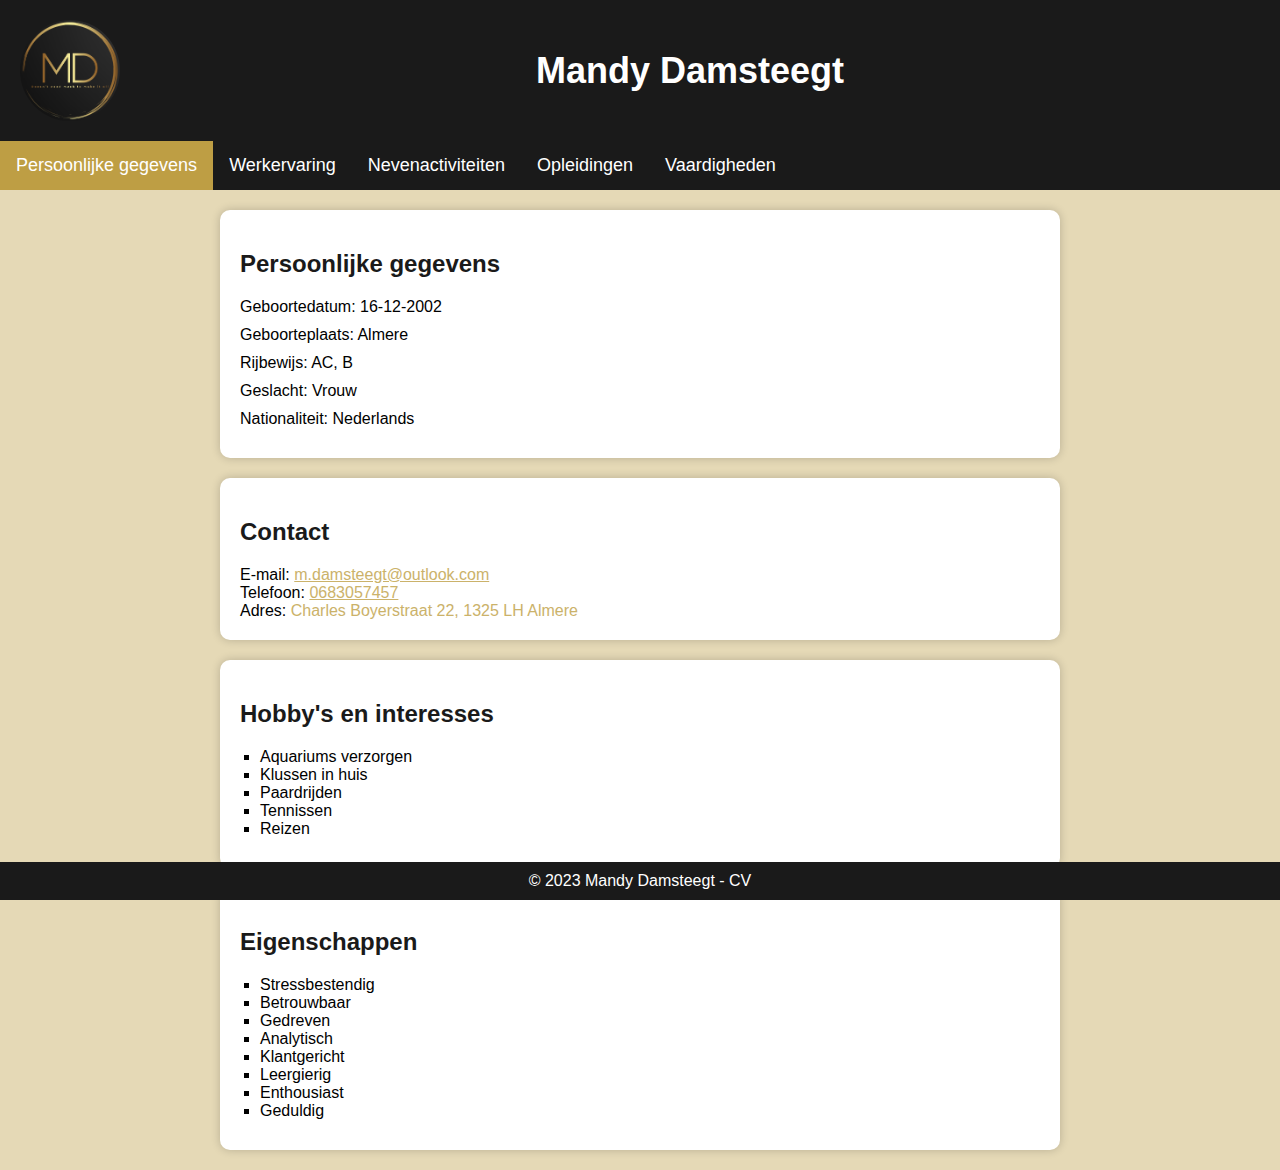
==== index.html @ e65ce406 "Add files via upload" ====
<!DOCTYPE html>
<html lang="nl">
<head>
    <meta charset="UTF-8">
    <meta name="viewport" content="width=device-width, initial-scale=1.0">
    <title>Mandy Damsteegt - CV</title>
    <style>
        body {
            font-family: Arial, sans-serif;
            background-color: #e5d9b6;
            margin: 0;
            padding: 0;
        }

        header {
            background-color: #1a1a1a;
            color: #ffffff;
            text-align: center;
            display: flex;
            justify-content: space-between;
            align-items: center;
            padding: 20px;
        }

        header img {
            max-width: 100px;
            border-radius: 50%;
        }

        h1 {
            margin: 0;
            font-size: 36px;
        }

        .container {
            background-color: #ffffff;
            margin: 20px auto;
            padding: 20px;
            border-radius: 10px;
            max-width: 800px;
            box-shadow: 0px 0px 10px rgba(0, 0, 0, 0.2);
        }

        h2 {
            color: #1a1a1a;
        }

        p {
            margin: 10px 0;
        }

        ul {
            list-style-type: square;
            margin: 10px 0;
            padding-left: 20px;
        }

        .skills {
            color: #be9e44;
        }

        .photo {
            text-align: center;
            margin-top: 20px;
        }

        .photo img {
            max-width: 200px;
            border-radius: 50%;
        }

        .education {
            margin-top: 20px;
        }

        .education p {
            margin: 10px 0;
        }

        .work-experience {
            margin-top: 20px;
        }

        .work-experience .job {
            margin-top: 10px;
        }

        .activities {
            margin-top: 20px;
        }

        .activities .activity {
            margin-top: 10px;
        }

        .skills-list {
            margin-top: 20px;
        }

        .skills-list p {
            margin: 10px 0;
        }

        footer {
        position: absolute;
        bottom: 0;
        width: 100%;
        background-color: #1a1a1a;
        color: #ffffff;
        text-align: center;
        padding: 10px 0;
        }
                /* Basisstijl voor de navigatielinks */
        .navbar {
            background-color: #1a1a1a;
            overflow: hidden;
        }

        .navbar a {
            float: left;
            display: block;
            color: #ffffff;
            text-align: center;
            padding: 14px 16px;
            text-decoration: none;
            font-size: 18px;
        }

        .navbar a:hover {
            background-color: #be9e44;
            color: #1a1a1a;
        }

        /* Stijl voor de actieve navigatielink */
        .active {
            background-color: #be9e44;
            color: #1a1a1a;
        }

    </style>
</head>
<body>
    <header>
        <img src="md.png">
        <h1>Mandy Damsteegt</h1>
        <p>      </p>
    </header>
        <div class="navbar">
        <a href="index.html" class="nav-link active">Persoonlijke gegevens</a>
        <a href="werkervaring.html" class="nav-link ">Werkervaring</a>
        <a href="nevenactiviteiten.html" class="nav-link ">Nevenactiviteiten</a>
        <a href="opleidingen.html" class="nav-link">Opleidingen</a>
        <a href="vaardigheden.html" class="nav-link">Vaardigheden</a>
    </div>

    <div class="container">
        <h2>Persoonlijke gegevens</h2>
        <p>Geboortedatum: 16-12-2002</p>
        <p>Geboorteplaats: Almere</p>
        <p>Rijbewijs: AC, B</p>
        <p>Geslacht: Vrouw</p>
        <p>Nationaliteit: Nederlands </p>
    </div>
    <div class = "container">
        <h2> Contact</h2>
        <span style="color: black;">E-mail:</span> <a href="mailto:m.damsteegt@outlook.com" style="color: #cbb26a;">m.damsteegt@outlook.com</a><br>
        <span style="color: black;">Telefoon:</span> <a href="tel:+3183057457" style="color: #cbb26a;">0683057457</a><br>
        <span style="color: black;">Adres:</span> <a style="color: #cbb26a;">Charles Boyerstraat 22, 1325 LH Almere</a>
    </div>
    <div class="container">
        <h2>Hobby's en interesses</h2>
        <ul>
          <li>Aquariums verzorgen</li>
          <li>Klussen in huis</li>
          <li>Paardrijden</li>
          <li>Tennissen</li>
          <li>Reizen</li>
        </ul>
    </div>
        <div class="container">
        <h2>Eigenschappen</h2>
        <ul>
          <li>Stressbestendig</li>
          <li>Betrouwbaar</li>
          <li>Gedreven</li>
          <li>Analytisch</li>
          <li>Klantgericht</li>
          <li>Leergierig</li>
          <li>Enthousiast</li>
          <li>Geduldig</li>
        </ul>
    </div>
</div>

    <footer>
        &copy; 2023 Mandy Damsteegt - CV
    </footer>
</body>
</html>
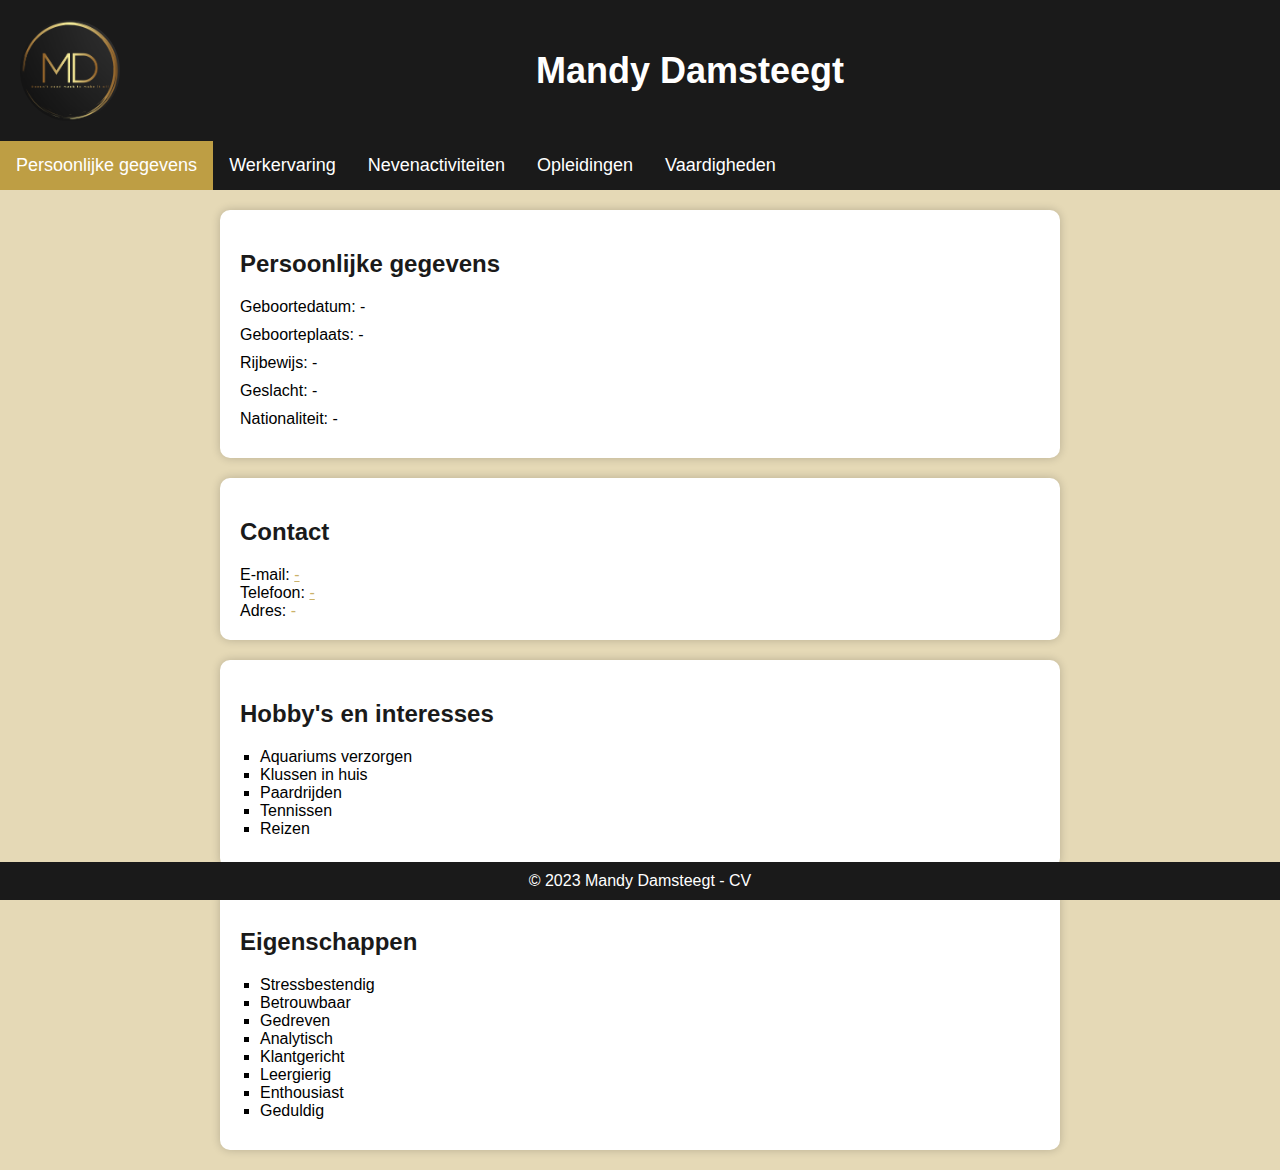
==== commit b3594580: "Add files via upload" ====
--- a/index.html
+++ b/index.html
@@ -155,17 +155,17 @@
 
     <div class="container">
         <h2>Persoonlijke gegevens</h2>
-        <p>Geboortedatum: 16-12-2002</p>
-        <p>Geboorteplaats: Almere</p>
-        <p>Rijbewijs: AC, B</p>
-        <p>Geslacht: Vrouw</p>
-        <p>Nationaliteit: Nederlands </p>
+        <p>Geboortedatum: -</p>
+        <p>Geboorteplaats: -</p>
+        <p>Rijbewijs: -</p>
+        <p>Geslacht: -</p>
+        <p>Nationaliteit: - </p>
     </div>
     <div class = "container">
         <h2> Contact</h2>
-        <span style="color: black;">E-mail:</span> <a href="mailto:m.damsteegt@outlook.com" style="color: #cbb26a;">m.damsteegt@outlook.com</a><br>
-        <span style="color: black;">Telefoon:</span> <a href="tel:+3183057457" style="color: #cbb26a;">0683057457</a><br>
-        <span style="color: black;">Adres:</span> <a style="color: #cbb26a;">Charles Boyerstraat 22, 1325 LH Almere</a>
+        <span style="color: black;">E-mail:</span> <a href="mailto:-" style="color: #cbb26a;">-</a><br>
+        <span style="color: black;">Telefoon:</span> <a href="tel:-" style="color: #cbb26a;">-</a><br>
+        <span style="color: black;">Adres:</span> <a style="color: #cbb26a;">-</a>
     </div>
     <div class="container">
         <h2>Hobby's en interesses</h2>
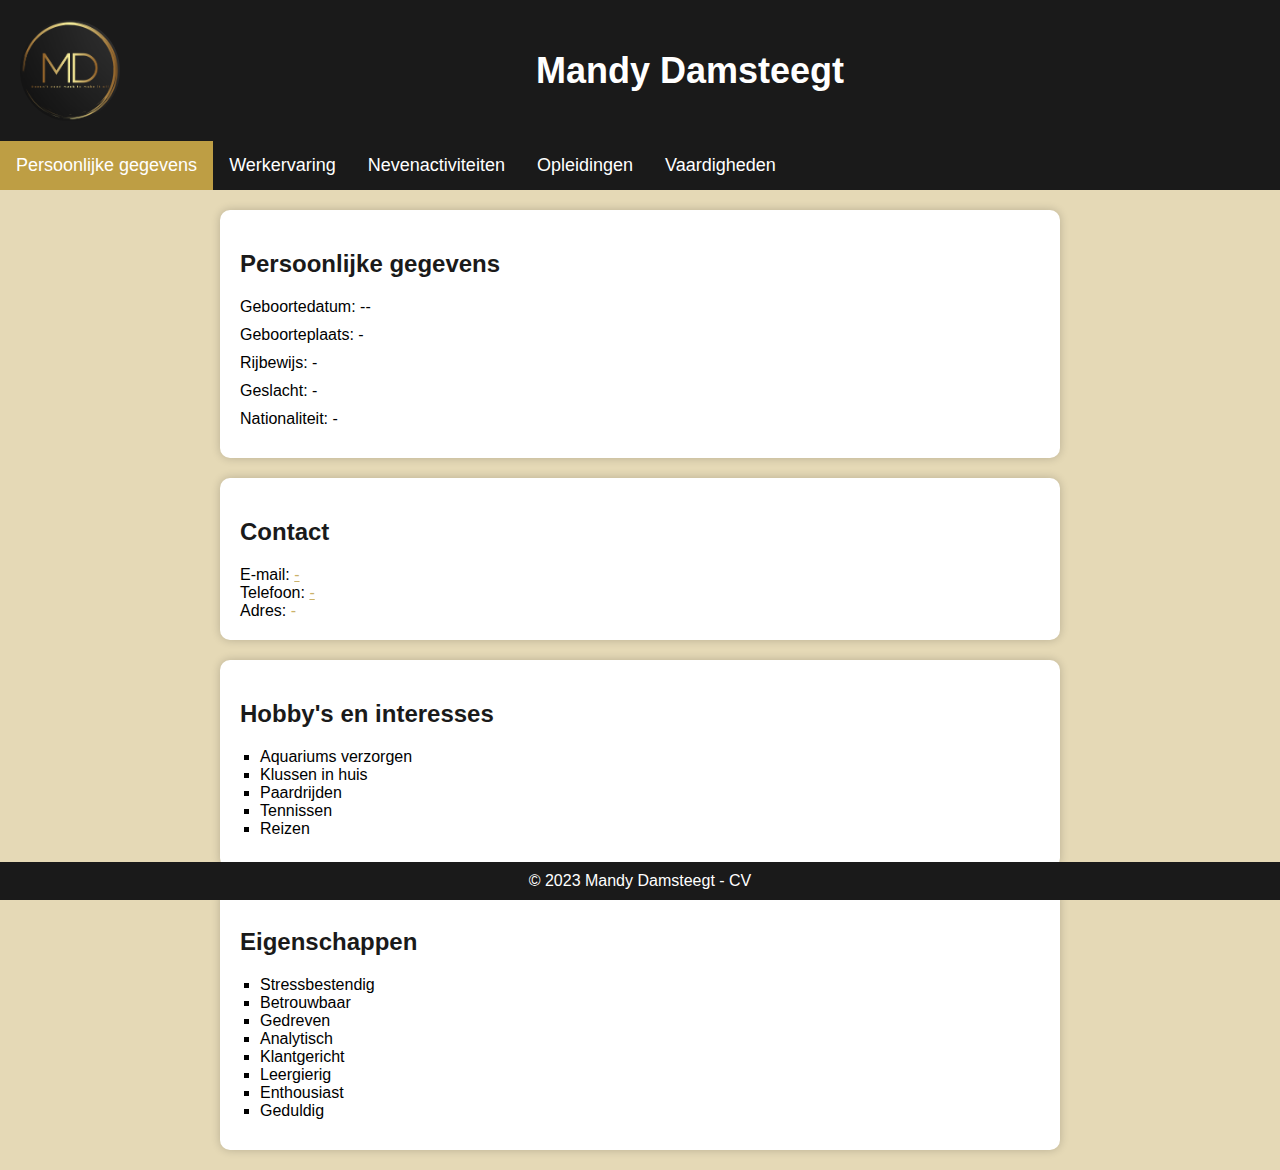
==== commit 519ab1b3: "Update index.html" ====
--- a/index.html
+++ b/index.html
@@ -155,7 +155,7 @@
 
     <div class="container">
         <h2>Persoonlijke gegevens</h2>
-        <p>Geboortedatum: -</p>
+        <p>Geboortedatum: --</p>
         <p>Geboorteplaats: -</p>
         <p>Rijbewijs: -</p>
         <p>Geslacht: -</p>
